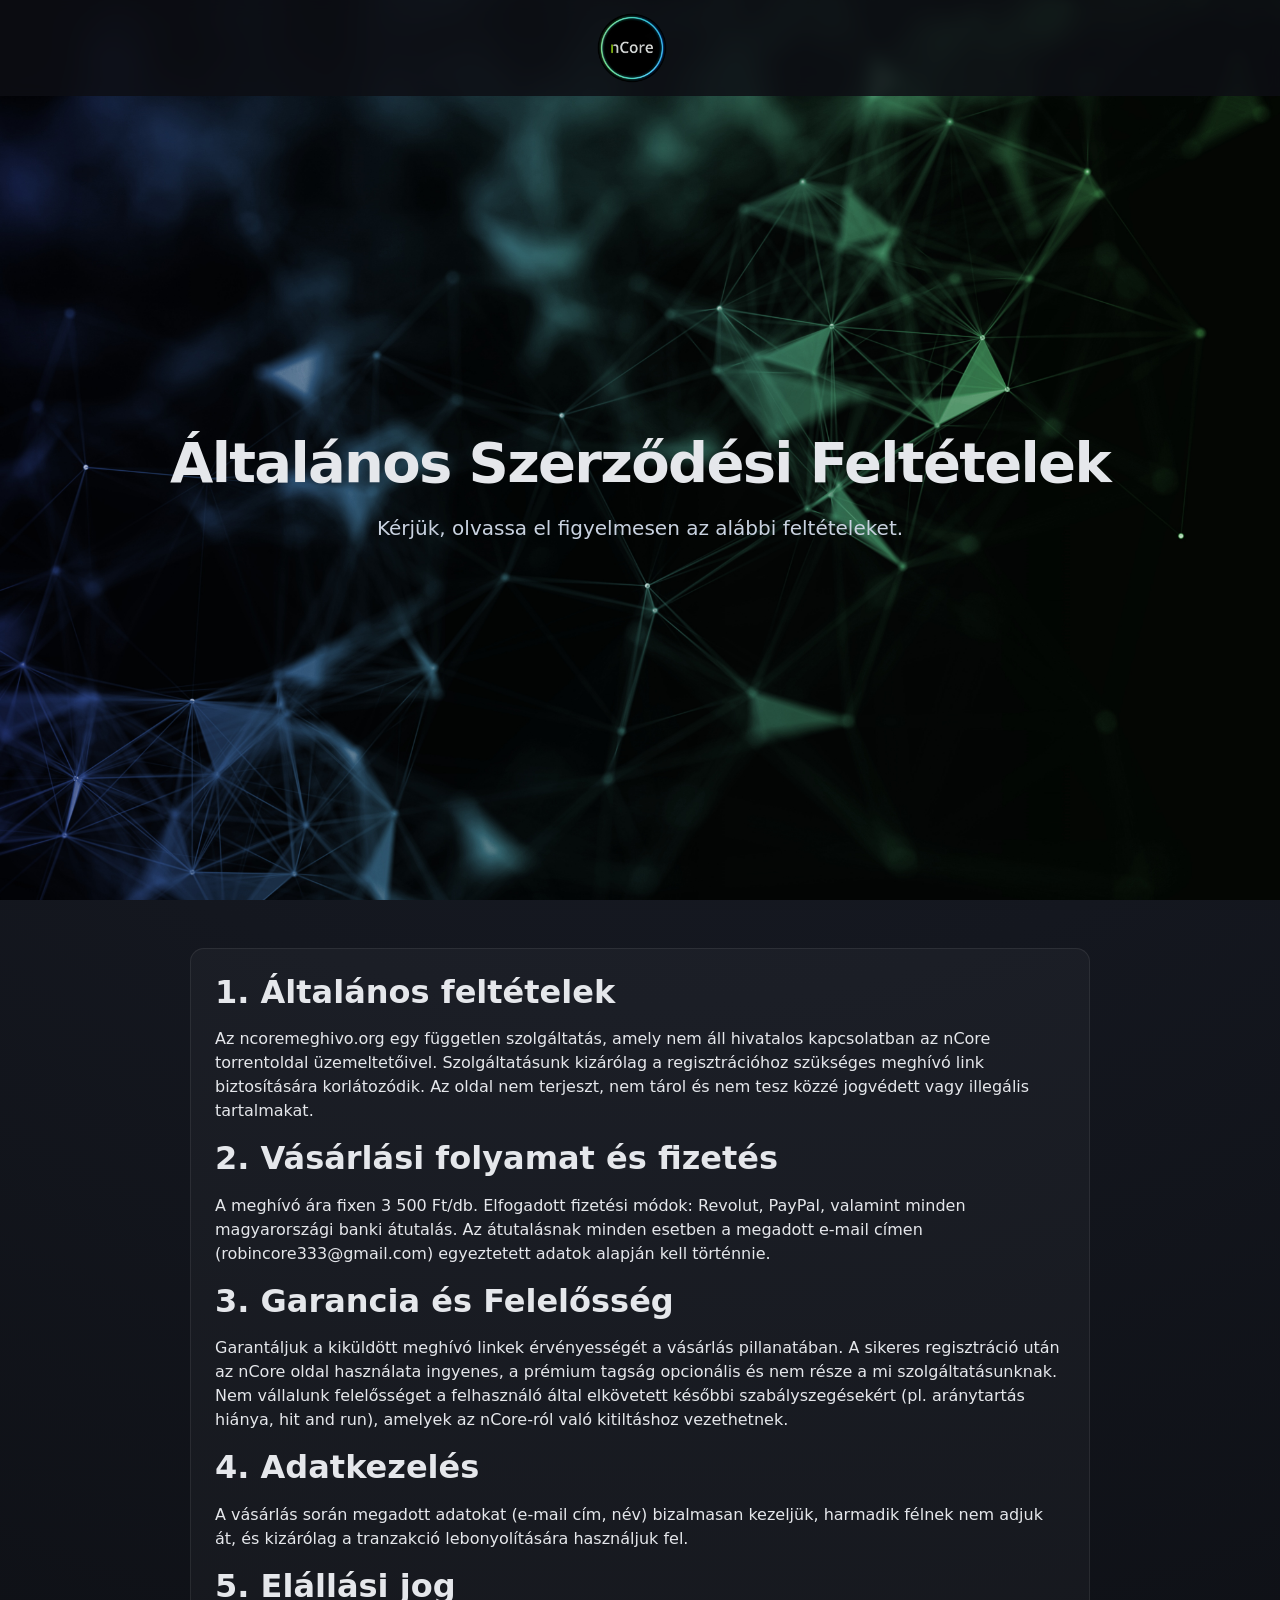
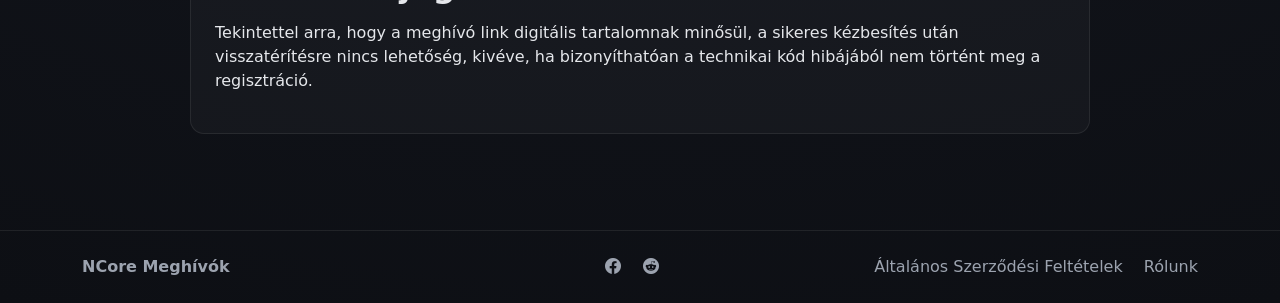
==== toc.html @ c4c1b724 "Add files via upload" ====
<!DOCTYPE html>
<html lang="hu">
    <head>
        <meta charset="UTF-8">
        <title>Általános Szerződési Feltételek</title>
        <link rel="icon" type="image/x-icon" href="img/favico.ico">
        <meta name="viewport" content="width=device-width, initial-scale=1">

        <link href="https://cdn.jsdelivr.net/npm/bootstrap@5.3.2/dist/css/bootstrap.min.css" rel="stylesheet">

        <link href="https://cdn.jsdelivr.net/npm/bootstrap-icons@1.11.1/font/bootstrap-icons.css" rel="stylesheet">
        <link rel="stylesheet" href="style.css">
    </head>
    <body>

        <nav class="navbar navbar-expand-lg navbar-dark fixed-top" id="navbar">
            <div class="container justify-content-center">
                <a class="navbar-brand" href="index.html">
                    <img src="img/ncore_icon.png" alt="NCore Meghívók" class="logo-img">
                </a>
            </div>
        </nav>

        <section class="hero py-5">
            <div class="container mt-5 pt-5">
                <h1 class="display-4 mb-3 text-center">Általános Szerződési Feltételek</h1>
                <p class="lead mb-4 text-center">
                    Kérjük, olvassa el figyelmesen az alábbi feltételeket.
                </p>
            </div>
        </section>

        <section class="py-5">
            <div class="container">
                <div class="glass-card p-4 mx-auto" style="max-width: 900px;">
                    <h2 class="fw-bold mb-3">1. Általános feltételek</h2>
                    <p>
                        Az ncoremeghivo.org egy független szolgáltatás, amely nem áll hivatalos kapcsolatban az nCore torrentoldal üzemeltetőivel.

            Szolgáltatásunk kizárólag a regisztrációhoz szükséges meghívó link biztosítására korlátozódik.

            Az oldal nem terjeszt, nem tárol és nem tesz közzé jogvédett vagy illegális tartalmakat.
                    </p>

                    <h2 class="fw-bold mb-3">2. Vásárlási folyamat és fizetés</h2>
                    <p>
                            A meghívó ára fixen 3 500 Ft/db.

            Elfogadott fizetési módok: Revolut, PayPal, valamint minden magyarországi banki átutalás.

            Az átutalásnak minden esetben a megadott e-mail címen (robincore333@gmail.com) egyeztetett adatok alapján kell történnie.
                    </p>

                    <h2 class="fw-bold mb-3">3. Garancia és Felelősség</h2>
                    <p>
                        Garantáljuk a kiküldött meghívó linkek érvényességét a vásárlás pillanatában.

            A sikeres regisztráció után az nCore oldal használata ingyenes, a prémium tagság opcionális és nem része a mi szolgáltatásunknak.

            Nem vállalunk felelősséget a felhasználó által elkövetett későbbi szabályszegésekért (pl. aránytartás hiánya, hit and run), amelyek az nCore-ról való kitiltáshoz vezethetnek.
                    </p>

                    <h2 class="fw-bold mb-3">4. Adatkezelés</h2>
                    <p>
                        A vásárlás során megadott adatokat (e-mail cím, név) bizalmasan kezeljük, harmadik félnek nem adjuk át, és kizárólag a tranzakció lebonyolítására használjuk fel.
                    </p>

                    <h2 class="fw-bold mb-3">5. Elállási jog</h2>
                    <p>
                        Tekintettel arra, hogy a meghívó link digitális tartalomnak minősül, a sikeres kézbesítés után visszatérítésre nincs lehetőség, kivéve, ha bizonyíthatóan a technikai kód hibájából nem történt meg a regisztráció.
                    </p>

                    
                </div>
            </div>
        </section>

        <footer class="py-4 mt-5">
            <div class="container">
                <div class="row align-items-center gy-3">

                    <div class="col-md-4 text-center text-md-start">
                        <strong>NCore Meghívók</strong>
                    </div>

                    <div class="col-md-4 text-center">
                        <a href="#"><i class="bi bi-facebook me-3"></i></a>
                        <a href="https://www.reddit.com/r/nCoreMeghivo/" target="_blank"><i class="bi bi-reddit me-3"></i></a>
                    </div>

                    <div class="col-md-4 text-center text-md-end">
                        <a href="#" class="me-3">Általános Szerződési Feltételek</a>
                        <a href="about.html">Rólunk</a>
                    </div>

                </div>
            </div>
        </footer>

        <script src="https://cdn.jsdelivr.net/npm/bootstrap@5.3.2/dist/js/bootstrap.bundle.min.js"></script>
        <script>
            let lastScrollTop = 0;
            const navbar = document.getElementById('navbar');
            window.addEventListener('scroll', function() {
                const scrollTop = window.pageYOffset || document.documentElement.scrollTop;

            if (scrollTop > lastScrollTop) {
                navbar.style.top = '-100px'; 
            } else {
                navbar.style.top = '0';
            }
            lastScrollTop = scrollTop <= 0 ? 0 : scrollTop;
        });

        </script>
    </body>
</html>
---- style.css ----
body {
    background: radial-gradient(circle at top, #1b1f2a, #0d0f14);
    color: #e5e7eb;
    font-family: system-ui, -apple-system, BlinkMacSystemFont, "Segoe UI", sans-serif;
    overflow-x: hidden;
}

.navbar {
    background: rgba(13, 15, 20, 0.85);
    backdrop-filter: blur(8px);
}

.hero {
    min-height: 100vh;
    display: flex;
    align-items: center;
    text-align: center;
    background-image: url(img/banner2.jpg);
    background-size: cover;
    background-position: center;
}

.hero h1 {
    font-weight: 700;
    letter-spacing: -0.03em;
}

.hero p {
    color: #c9d2e0;
}

.btn-primary {
    background: rgba(13, 15, 20, 0.85);
    border: none;
}

.glass-card {
    background: rgba(255,255,255,0.03);
    border: 1px solid rgba(255,255,255,0.08);
    border-radius: 14px;
    padding: 28px;
    height: 100%;
}

.icon-xl {
    font-size: 2.5rem;
    color: #84BD00;
}

.payment-logos img {
    max-height: 36px;
    opacity: 0.85;
    transition: opacity 0.2s ease;
}

.payment-logos img:hover {
    opacity: 1;
}

footer {
    border-top: 1px solid rgba(255,255,255,0.08);
    color: #9ca3af;
}

footer a {
    color: #9ca3af;
    text-decoration: none;
}

footer a:hover {
    color: #e5e7eb;
}

.rating-section .stars i,
.rating-section .select-stars i {
    color: #84BD00;
    font-size: 1.5rem;
    cursor: pointer;
}


.rating-section .select-stars i:hover,
.rating-section .select-stars i.hovered {
    color: #84BD00;
}

.rating-section .user-rating.disabled {
    opacity: 0.5;
    pointer-events: none;
}

.rating-section {
    flex-wrap: wrap;
    margin-top: 2rem;
}

@media (min-width: 768px) {
    .rating-section {
        justify-content: center !important;
        gap: 3rem;
        margin-top: 2rem;
    }
}

.logo-img {
    height: 70px;
    width: auto;
    display: block;
}

@media (max-width: 768px) {
    .logo-img {
        height: 50px;
    }
}

#navbar {
    transition: top 0.3s;
}

#navbar.show {
    box-shadow: 0 2px 6px rgba(0, 0, 0, 0.2);
}

.bi-envelope-paper-fill{
    color: #0b5ed7;
}

.outlineText{
    color: #0b5ed7;
    text-decoration: none;
    font-weight: bold;
}


.bi-copy{
    color: white;
    
}

.customIcon{
    width: 1.2rem;
    height: auto;
    margin-bottom: 0.2rem;
    margin-left: 0.1rem;
}
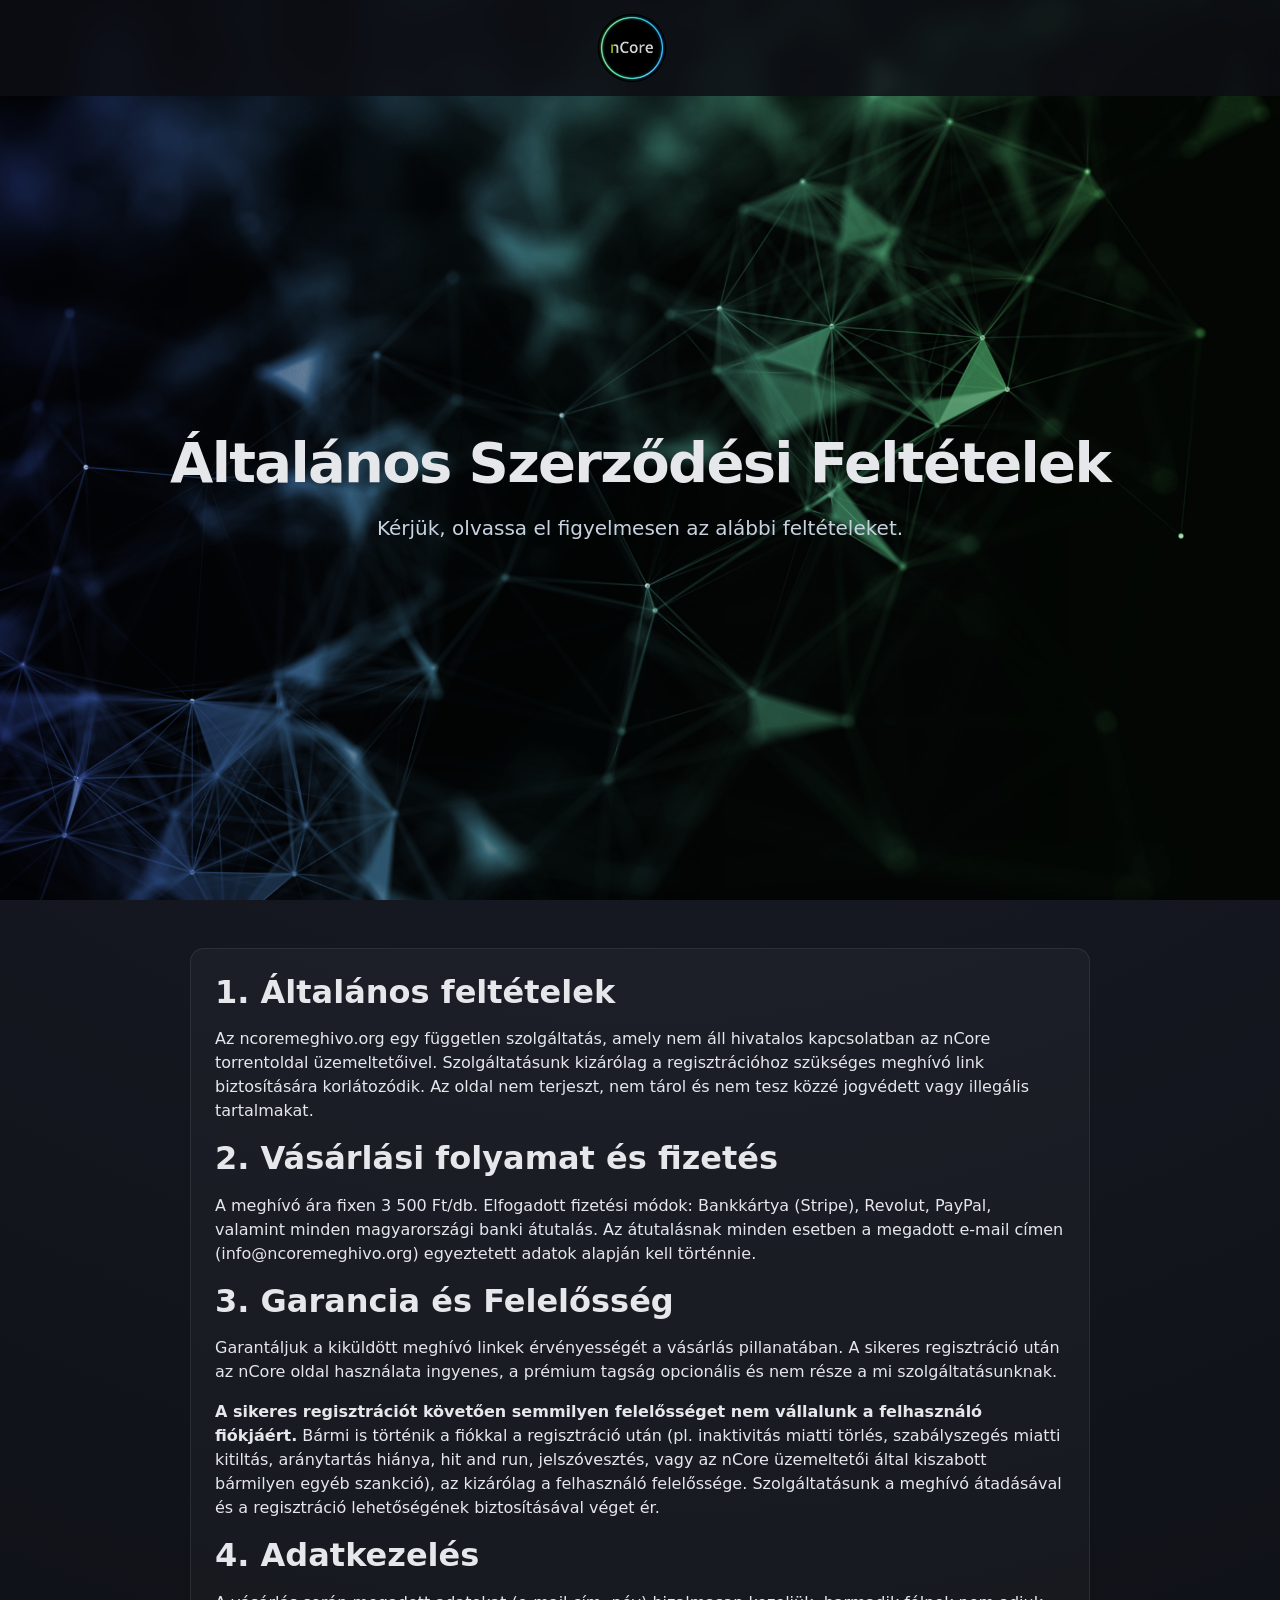
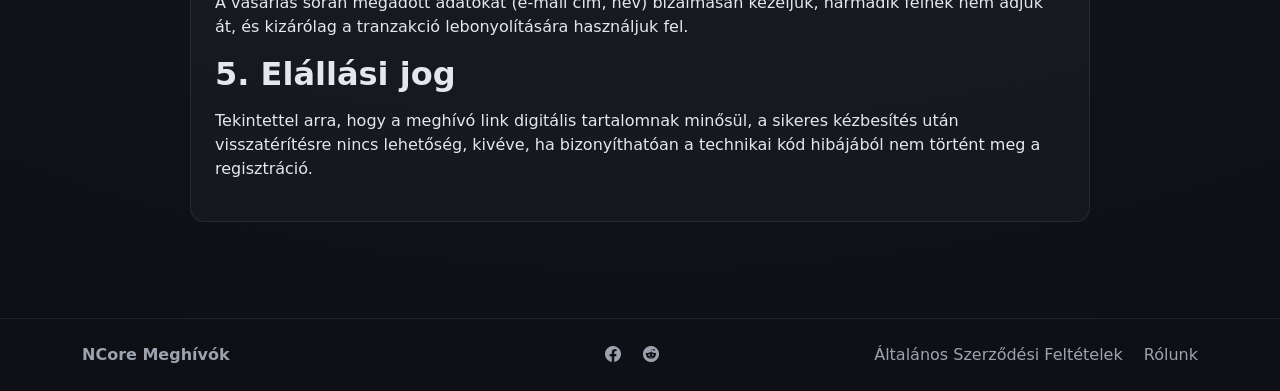
==== commit 96c2a863: "Update toc.html" ====
--- a/toc.html
+++ b/toc.html
@@ -46,18 +46,17 @@
                     <p>
                             A meghívó ára fixen 3 500 Ft/db.
 
-            Elfogadott fizetési módok: Revolut, PayPal, valamint minden magyarországi banki átutalás.
+            Elfogadott fizetési módok: Bankkártya (Stripe), Revolut, PayPal, valamint minden magyarországi banki átutalás.
 
-            Az átutalásnak minden esetben a megadott e-mail címen (robincore333@gmail.com) egyeztetett adatok alapján kell történnie.
+            Az átutalásnak minden esetben a megadott e-mail címen (info@ncoremeghivo.org) egyeztetett adatok alapján kell történnie.
                     </p>
 
                     <h2 class="fw-bold mb-3">3. Garancia és Felelősség</h2>
                     <p>
-                        Garantáljuk a kiküldött meghívó linkek érvényességét a vásárlás pillanatában.
-
-            A sikeres regisztráció után az nCore oldal használata ingyenes, a prémium tagság opcionális és nem része a mi szolgáltatásunknak.
-
-            Nem vállalunk felelősséget a felhasználó által elkövetett későbbi szabályszegésekért (pl. aránytartás hiánya, hit and run), amelyek az nCore-ról való kitiltáshoz vezethetnek.
+                        Garantáljuk a kiküldött meghívó linkek érvényességét a vásárlás pillanatában. A sikeres regisztráció után az nCore oldal használata ingyenes, a prémium tagság opcionális és nem része a mi szolgáltatásunknak.
+                    </p>
+                    <p>
+                        <strong>A sikeres regisztrációt követően semmilyen felelősséget nem vállalunk a felhasználó fiókjáért.</strong> Bármi is történik a fiókkal a regisztráció után (pl. inaktivitás miatti törlés, szabályszegés miatti kitiltás, aránytartás hiánya, hit and run, jelszóvesztés, vagy az nCore üzemeltetői által kiszabott bármilyen egyéb szankció), az kizárólag a felhasználó felelőssége. Szolgáltatásunk a meghívó átadásával és a regisztráció lehetőségének biztosításával véget ér.
                     </p>
 
                     <h2 class="fw-bold mb-3">4. Adatkezelés</h2>
